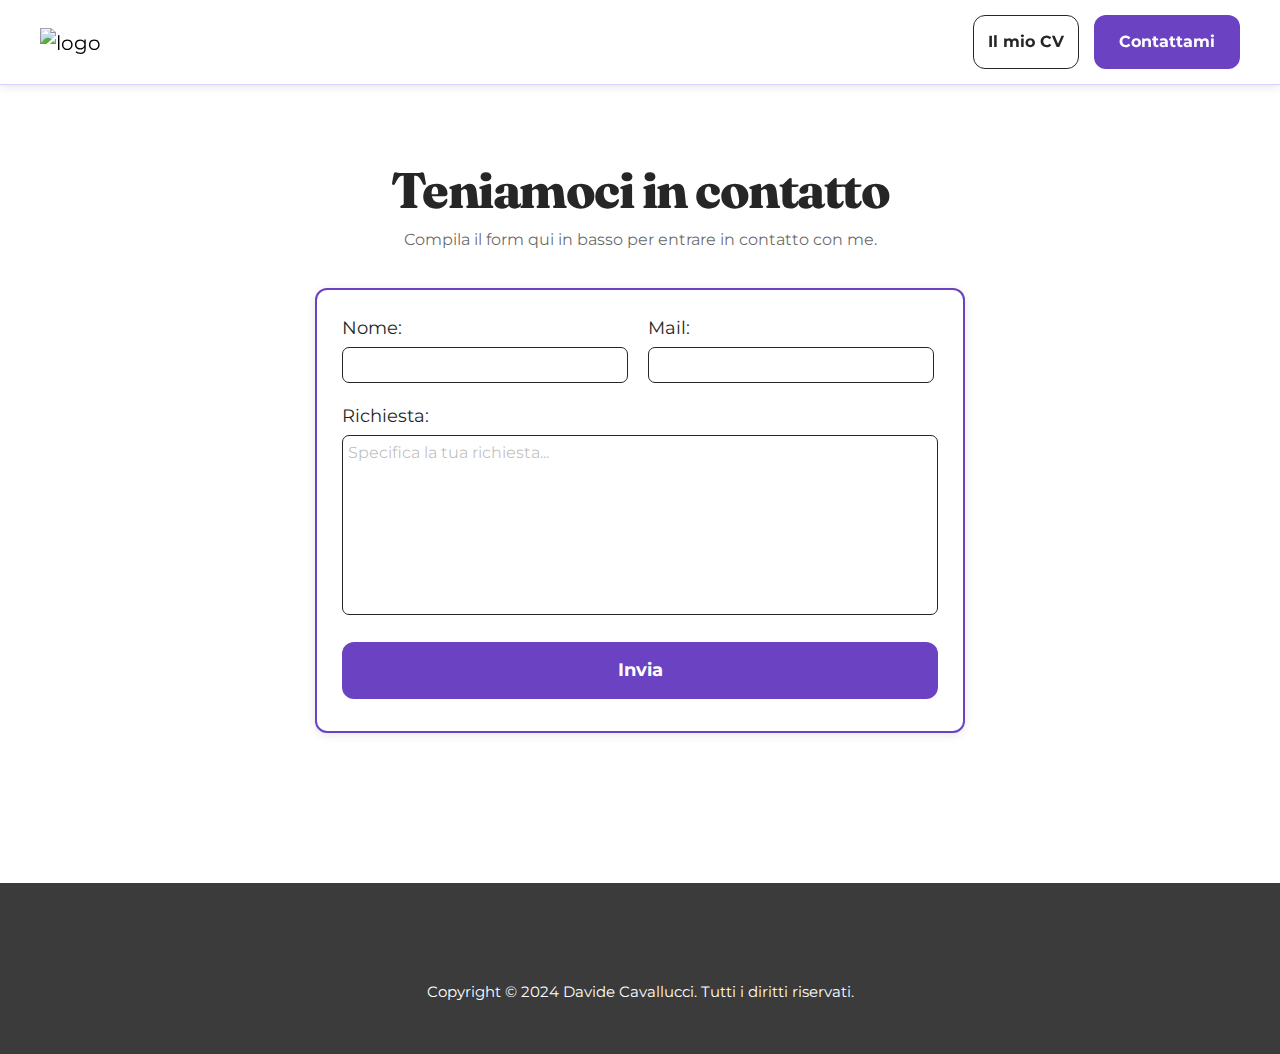
==== pagine/contatti.html @ dfb3987b "Ultime modifiche" ====
<!DOCTYPE html>
<html lang="it">
<head>
    <meta charset="UTF-8">
    <meta name="viewport" content="width=device-width, initial-scale=1.0, maximum-scale=1.0">
    <title>Contattami</title>
    <meta name="theme-color" content="#fffcfa"/>

    <!-- Open Graph -->
    <meta property="og:title" content="Pagina contatti"/>
    <meta property="og:type" content="website"/>
    <meta property="og:url" content="/Il-mio-portfolio/Contatti"/>
    <meta property="og:image" content="/Il-mio-portfolio/assets/images/pagina-contatti.webp"/>

    <!-- Favicon -->
    <link rel="icon" type="image/x-icon" href="../assets/images/Logo.webp">

    <!-- Foglio di stile -->
    <link rel="stylesheet" href="../assets/scss/styles.css">

    <!-- Font -->
    <link rel="preconnect" href="https://fonts.googleapis.com">
    <link rel="preconnect" href="https://fonts.gstatic.com" crossorigin>
    <link href="https://fonts.googleapis.com/css2?family=Fraunces:ital,opsz,wght@0,9..144,100..900;1,9..144,100..900&display=swap" rel="stylesheet">

    <link rel="preconnect" href="https://fonts.googleapis.com">
    <link rel="preconnect" href="https://fonts.gstatic.com" crossorigin>
    <link href="https://fonts.googleapis.com/css2?family=Montserrat:wght@100;400;700&display=swap" rel="stylesheet">

    <!-- FontAwesome -->
    <link rel="stylesheet" href="https://cdnjs.cloudflare.com/ajax/libs/font-awesome/6.6.0/css/all.min.css" integrity="sha512-Kc323vGBEqzTmouAECnVceyQqyqdsSiqLQISBL29aUW4U/M7pSPA/gEUZQqv1cwx4OnYxTxve5UMg5GT6L4JJg==" crossorigin="anonymous" referrerpolicy="no-referrer" />

    <!-- Bootstrap -->
    <link href="https://cdn.jsdelivr.net/npm/bootstrap@5.3.3/dist/css/bootstrap.min.css" rel="stylesheet" integrity="sha384-QWTKZyjpPEjISv5WaRU9OFeRpok6YctnYmDr5pNlyT2bRjXh0JMhjY6hW+ALEwIH" crossorigin="anonymous">

</head>
<body class="contact-body">

  <header>
    <nav class="navbar fixed-top navbar-expand-xl">
        <div class="container header-container">
          <a class="navbar-brand logo" href="../index.html"><img src="../assets/images/Logo.webp" class="my-logo" alt="logo"></a>
          <div class="header-mobile">
          <button class="navbar-toggler" type="button" data-bs-toggle="collapse" data-bs-target="#navbarNavDropdown" aria-controls="navbarNavDropdown" aria-expanded="false" aria-label="Toggle navigation">
            <span class="navbar-toggler-icon"></span>
          </button>
          </div>
          <div class="collapse navbar-collapse justify-content-end" id="navbarNavDropdown">
            <ul class="navbar-nav desktop-menu">
              <li class="nav-item nav-desktop">
                <a class="my-btn type-2" href="../pagine/cv.html">Il mio CV</a>
              </li>

              <!-- start link menu mobile -->
              <li class="nav-item nav-mobile">
                <a class="nav-link" href="../pagine/cv.html">Il mio CV</a>
              </li>
              <li class="nav-item nav-mobile">
                <a class="nav-link" href="../pagine/contatti.html">Contattami</a>
              </li>
              <!-- end link mobile -->

              <div class="nav-item nav-desktop">
              <a class="my-btn type-1" href="../pagine/contatti.html">Contattami</a>
              </div>
            </ul>
          </div>
        </div>
    </nav>
</header>

<main class="contact-page">

    <section class="contact">
        <div class="contact-container">
          <h1 class="title-section">Teniamoci in contatto</h1>
          <p class="text contact-text">Compila il form qui in basso per entrare in contatto con me.</p>
        </div>
    </section>

    <section class="contact-form" id="contact-form">
        <div class="contact-form-container">

            <form class="my-form">
                <div class="form-block-1">
                    <label for="name">Nome:</label>
                    <input type="text" id="name" name="name" required>
                </div>
                <div class="form-block-2">
                    <label for="email">Mail:</label>
                    <input type="email" id="email" required>
                </div>
                <label for="message">Richiesta:</label>
                <textarea id="message" rows="7" placeholder="Specifica la tua richiesta..." required></textarea>
                <input type="submit" value="Invia" class="submit-btn" id="submit-btn"/>
            </form>

        </div>
    </section>

</main>

<div class="space"></div>

<footer>
  <div class="footer-container">
    <div class="footer-icon-container">
      <a class="my-btn type-2 footer-icon" href="https://github.com/DavideCavallucci" rel="noopener" target="_blank"><i class="fa-brands fa-github"></i></a>
      <a class="my-btn type-2 footer-icon" href="https://www.linkedin.com/in/davide-cavallucci" rel="noopener" target="_blank"><i class="fa-brands fa-linkedin"></i></a>
    </div>
    <p class="text footer-text">Copyright © 2024 Davide Cavallucci. Tutti i diritti riservati.</p>
  </div>
</footer>

<!-- Bootstrap -->
<script src="https://cdn.jsdelivr.net/npm/bootstrap@5.3.3/dist/js/bootstrap.bundle.min.js" integrity="sha384-YvpcrYf0tY3lHB60NNkmXc5s9fDVZLESaAA55NDzOxhy9GkcIdslK1eN7N6jIeHz" crossorigin="anonymous"></script>

<!-- EmailJs API -->
<script type="text/javascript" src="https://cdn.jsdelivr.net/npm/@emailjs/browser@4/dist/email.min.js"></script>

<!-- EmailJs script integration -->
 <script src="../assets/js/form.js"></script>

</body>
</html>
---- assets/scss/styles.css ----
/*bottoni*/
.submit-btn, .my-btn, .btn-header, .btn-header-mobile {
  background-color: #8B5DFF;
  color: #FFFFFF;
  font-weight: 700;
  border-radius: 5px;
  text-decoration: none;
  cursor: pointer;
  transition: 0.3s;
}

.type-2 {
  background-color: transparent;
  color: #FFFFFF;
  padding: 14px;
  border: 2px solid rgba(38, 38, 38, 0.5);
}

/* cambio colore icona menu mobile*/
.navbar-toggler-icon {
  background-image: url("data:image/svg+xml,%3csvg xmlns='http://www.w3.org/2000/svg' viewBox='0 0 30 30'%3e%3cpath stroke='rgb(30, 30, 30)' stroke-linecap='round' stroke-miterlimit='10' stroke-width='2' d='M4 7h22M4 15h22M4 23h22'/%3e%3c/svg%3e") !important;
}

/*end*/
.header-container {
  padding-left: 0 !important;
  padding-right: 0 !important;
}

.navbar {
  border-bottom: solid 1px rgba(139, 93, 255, 0.3);
  font-family: 'Montserrat', sans-serif !important;
  font-weight: 400 !important;
  background: rgba(255, 255, 255, 0.4);
  backdrop-filter: blur(30px);
  -webkit-backdrop-filter: blur(10px);
  box-shadow: 0 2px 10px rgba(0, 0, 0, 0.1);
}

.navbar-brand {
  padding: 0 !important;
}

.nav-link {
  color: black !important;
}
.nav-link:hover {
  color: #563A9C !important;
}

.logo {
  margin-right: 0 !important;
}

.my-logo {
  width: 70px;
}

.navbar-toggler {
  border: none !important;
  padding: 0 !important;
  margin-left: 8px;
}
.navbar-toggler:focus {
  box-shadow: none !important;
}

.btn-header, .btn-header-mobile {
  padding: 10px 15px 10px 15px;
}
.btn-header:hover, .btn-header-mobile:hover {
  background-color: #563A9C;
}
.btn-header:active, .btn-header-mobile:active {
  background-color: #6A42C2;
}

.btn-header {
  margin-left: 20px;
}

/*mobile*/
@media screen and (max-width: 600px) {
  .header-container {
    max-width: 90%;
  }
  .navbar {
    padding: 13px 0 13px 0 !important;
  }
  .btn-header {
    display: none !important;
  }
  .btn-header-mobile {
    font-size: 14px;
  }
  .navbar-nav {
    margin: 20px 0 10px 0 !important;
  }
  .nav-desktop {
    display: none; /* qui nascondiamo il menu desktop*/
  }
  .nav-link {
    font-size: 16px !important;
  }
}
/*tablet*/
@media screen and (max-width: 1025px) and (min-width: 601px) {
  .btn-header {
    display: none !important;
  }
  .header-container {
    max-width: 85% !important;
  }
  .navbar {
    padding: 16px 0 16px 0 !important;
  }
  .navbar-nav {
    margin: 20px 0 10px 0 !important;
  }
  .nav-desktop {
    display: none; /* qui nascondiamo il menu desktop*/
  }
  .nav-link {
    font-size: 16px !important;
  }
}
/*desktop*/
@media screen and (min-width: 1026px) {
  .header-container {
    max-width: 1200px !important;
    min-width: 1200px !important;
  }
  .navbar {
    padding: 15px 0 15px 0 !important;
  }
  .navbar-nav {
    align-items: center;
  }
  .nav-mobile {
    display: none; /* qui nascondiamo il menu con chiusura automatica della versione mobile*/
  }
  .nav-link {
    font-size: 16px !important;
  }
  .btn-header-mobile {
    display: none !important;
  }
  .btn-header {
    font-size: 16px !important;
  }
}
/*bottoni*/
.submit-btn, .my-btn, .btn-header, .btn-header-mobile {
  background-color: #8B5DFF;
  color: #FFFFFF;
  font-weight: 700;
  border-radius: 5px;
  text-decoration: none;
  cursor: pointer;
  transition: 0.3s;
}

.type-2 {
  background-color: transparent;
  color: #FFFFFF;
  padding: 14px;
  border: 2px solid rgba(38, 38, 38, 0.5);}

.contact-header {
  display: flex;
  justify-content: center;
  background-color: #FFFFFF;
  border-bottom: 1px solid #8B5DFF;
  padding: 13px 0 13px 0;
}

.contact-header-container {
  width: 90%;
  display: flex;
  justify-content: center;
}

.contact-header-container-grid {
  display: flex;
  flex-direction: row;
  align-items: center;
}

.img-logo {
  width: 120px;
}

/*tablet*/
@media screen and (max-width: 1025px) and (min-width: 601px) {
  .contact-header {
    padding: 16px 0 16px 0;
  }
}
/*desktop*/
@media screen and (min-width: 1026px) {
  .contact-header {
    padding: 16px 0 16px 0;
  }
}
/*bottoni*/
.submit-btn, .my-btn, .btn-header, .btn-header-mobile {
  background-color: #8B5DFF;
  color: #FFFFFF;
  font-weight: 700;
  border-radius: 5px;
  text-decoration: none;
  cursor: pointer;
  transition: 0.3s;
}

.type-2 {
  background-color: transparent;
  color: #8B5DFF;
  padding: 0;
}

/*bottoni*/
.submit-btn, .my-btn, .btn-header, .btn-header-mobile {
  background-color: #8B5DFF;
  color: #FFFFFF;
  font-weight: 700;
  border-radius: 5px;
  text-decoration: none;
  cursor: pointer;
  transition: 0.3s;
}

.type-2 {
  background-color: transparent;
  color: #FFFFFF;
  padding: 14px;
  border: 2px solid rgba(38, 38, 38, 0.5);}

/*generale*/
.space {
  height: 90px;
}

.title-section {
  text-align: center;
}

.my-btn {
  display: inline-block;
  padding: 15px 25px 15px 25px;
}
.my-btn:hover {
  background-color: #563A9C;
}
.my-btn:active {
  background-color: #8B5DFF;
}

.type-2 {
  margin-left: 15px;
  margin-right: 15px;
}
.type-2:hover {
  background-color: transparent;
  color: #563A9C;
  border-color: #563A9C;
}
.type-2:active {
  color: #8B5DFF;
}
.footer-icon-container a:hover, .footer-icon-container a:active {
  background-color: transparent;
  color: #FFF7D1;
}

.updating-span-container {
  display: flex;
  justify-content: center;
}

.updating {
  color: rgba(38, 38, 38, 0.5);
  font-size: 15px;
  letter-spacing: 4px;
  margin-bottom: 10px;
}

.fa-solid {
  margin-left: 3px;
}

/*section: above the fold*/
.above-the-fold {
  display: flex;
  justify-content: center;
}

.fold-container {
  width: 90%;
  display: flex;
  flex-wrap: wrap;
  flex-direction: column;
  gap: 50px;
}

.double-botton {
  margin-top: 30px;
}

.foto-profilo {
  border-radius: 300px;
}

/*section: skill*/
.skill {
  display: flex;
  justify-content: center;
}

.skill-container {
  width: 90%;
  display: flex;
  flex-wrap: wrap;
  flex-direction: column;
  gap: 20px;
  margin-top: 20px;
}

.skill-grid {
  display: flex;
  flex-direction: column;
  align-items: center;
  padding: 20px;
  border: 2px solid #6A42C2;
  border-radius: 12px;
  background-color: #FFFFFF;
}

.skill-img {
  margin-bottom: 20px;
  width: 35%;
}

.skill-level, .job-type {
  display: inline-block;
  text-align: center;
  background-color: #FFF7D1;
  padding: 2px 12px 2px 12px;
  border-radius: 8px;
  color: #262626;
  font-size: 16px;
  margin-top: 5px;
  border: 1px dotted rgba(38, 38, 38, 0.7);
}

.job-type {
  margin-top: 0px;
  margin-bottom: 10px;
}

/*section: job*/
.job {
  display: flex;
  justify-content: center;
}

.job-container {
  width: 90%;
  display: flex;
  flex-wrap: wrap;
  flex-direction: column;
  gap: 20px;
  margin-top: 20px;
}

.job-grid {
  display: flex;
  flex-direction: column;
  align-items: center;
  padding: 20px;
  border: 2px solid #6A42C2;
  border-radius: 12px;
  background-color: #FFFFFF;
}

.job-grid-image {
  display: flex;
  flex-direction: column;
  align-items: center;
}

.job-img {
  margin-bottom: 20px;
  width: 35%;
}

.job-grid-description {
  text-align: center;
}

.job-button {
  margin-left: 0;
}

/*section: contatti*/
.cta {
  display: flex;
  justify-content: center;
}

.cta-container {
  width: 90%;
  display: flex;
  flex-wrap: wrap;
  flex-direction: column;
  align-items: center;
  text-align: center;
}

.cta-text {
  margin-bottom: 30px !important;
}

/*tablet*/
@media screen and (max-width: 1025px) and (min-width: 601px) {
  .space {
    height: 125px;
  }
  /*section: above the fold*/
  .fold-container {
    flex-direction: row-reverse;
    max-width: 85%;
    gap: 20px;
    align-items: center;
  }
  .fold-grid {
    width: 58%;
  }
  .fold-image {
    width: 38%;
    display: flex;
    justify-content: center;
  }
  .foto-profilo {
    width: 250px;
  }
  /*section: skill*/
  .skill-container {
    flex-direction: row;
    max-width: 85%;
    gap: 15px;
    align-items: stretch;
    justify-content: center;
  }
  .skill-grid {
    width: 31.8%;
    padding: 20px;
  }
  /*section: job*/
  .job-container {
    flex-direction: row;
    max-width: 85%;
    gap: 15px;
    align-items: stretch;
    justify-content: center;
  }
  .job-grid {
    display: flex;
    flex-direction: column;
    width: 48.8%;
    padding: 25px;
  }
  .job-grid-image {
    display: flex;
    flex-direction: column;
    align-items: center;
  }
  .job-grid-description {
    text-align: center;
  }
  .job-img {
    margin-bottom: 20px;
  }
  /*section: contatti*/
  .contact-container {
    width: 65%;
  }
  .cta-container {
    width: 70%;
  }
}
/*desktop*/
@media screen and (min-width: 1026px) {
  .space {
    height: 150px;
  }
  /*section: above the fold*/
  .fold-container {
    flex-direction: row-reverse;
    max-width: 1200px;
    gap: 40px;
    align-items: center;
  }
  .fold-grid {
    width: 63%;
  }
  .fold-image {
    width: 33%;
    display: flex;
    justify-content: center;
  }
  .foto-profilo {
    width: 350px;
  }
  .my-btn {
    font-size: 16px !important;
  }
  /*section: skill*/
  #skill {
    height: 175px;
  }
  .skill-container {
    flex-direction: row;
    max-width: 1200px;
    gap: 20px;
    align-items: stretch;
    justify-content: center;
  }
  .skill-grid {
    width: 32.1%;
    padding: 25px;
  }
  /*section: job*/
  .job-container {
    flex-direction: row;
    max-width: 1200px;
    gap: 20px;
    align-items: stretch;
    justify-content: center;
  }
  .job-grid {
    display: flex;
    flex-direction: row;
    width: 49.1%;
    padding: 25px;
    gap: 20px;
  }
  .job-grid-image {
    width: 35%;
    display: flex;
    flex-direction: column;
    align-items: start;
  }
  .job-grid-description {
    width: 65%;
    text-align: start;
  }
  .job-img {
    width: 100%;
    margin-bottom: 0;
  }
}
/*bottoni*/
.submit-btn, .btn-header, .btn-header-mobile, .my-btn {
  background-color: #6A42C2;
  color: #FFFFFF;
  font-weight: 700;
  border-radius: 10px;
  text-decoration: none;
  cursor: pointer;
  transition: 0.3s;
}

.type-2 {
  background-color: transparent;
  color: #FFFFFF;
  padding: 14px;
  border: 1px solid rgba(38, 38, 38, 0.5);
}

.contact-body {
  background-color: #FFFFFF;
  font-family: "Montserrat", sans-serif;
}

.contact-page {
  padding-top: 40px;
}

.contact {
  display: flex;
  justify-content: center;
}

.contact-container {
  margin-top: 100px;
  width: 90%;
  display: flex;
  flex-wrap: wrap;
  flex-direction: column;
  align-items: center;
  text-align: center;
}

/*form*/
.form-block-1 {
  float: left;
  width: 100%;
  margin-right: 20px;
  margin-bottom: 20px;
}

.form-block-2 {
  float: left;
  width: 100%;
  margin-bottom: 20px;
}

.contact-form {
  display: flex;
  justify-content: center;
  margin-top: 20px;
}

.contact-form-container {
  width: 100%;
  display: flex;
  flex-wrap: wrap;
  flex-direction: column;
  padding: 25px 25px 32px 25px;
  background-color: #FFFFFF;
  border: 2px solid #6A42C2;
  border-radius: 12px;
  box-shadow: 0 2px 10px rgba(0, 0, 0, 0.1);
}

input, textarea {
  width: 100%;
  padding: 5px;
  border: 1px solid #262626;
  border-radius: 7px;
  background-color: #fffdfd;
  font-size: 14px !important;
  color: #262626;
}

.submit-btn {
  padding: 15px 25px 15px 25px;
  margin-top: 20px;
  border: none;
}
.submit-btn:hover {
  background-color: #563A9C;
}
.submit-btn:active {
  background-color: #563A9C;
}

label {
  margin: 10px 0 5px 0;
  font-size: 16px;
  color: #262626;
 }

label:first-of-type {
  margin-top: 0;
}

::placeholder {
  color: rgba(38, 38, 38, 0.3);
  opacity: 1; /* Firefox */
}

::-ms-input-placeholder { /* Edge 12 -18 */
  color: rgba(38, 38, 38, 0.3);
}

/*tablet*/
@media screen and (max-width: 1025px) and (min-width: 601px) {
  .contact-body {
    display: flex;
    flex-direction: column;
    min-height: 100vh;
  }
  .contact-page {
    padding-top: 50px;
    flex-grow: 1;
  }
  .contact {
    display: flex;
    justify-content: center;
  }
  /*form*/
  .contact-form-container {
    width: 600px;
  }
  .form-block-1 {
    float: left;
    width: 48%;
    margin-right: 20px;
  }
  .form-block-2 {
    float: left;
    width: 48%;
    margin-bottom: 20px;
  }
  input, textarea {
    font-size: 18px !important;
  }
  ::placeholder {
    font-size: 18px;
  }
  label {
    font-size: 18px;
  }
}
/*desktop*/
@media screen and (min-width: 1026px) {
  .contact-body {
    display: flex;
    flex-direction: column;
    min-height: 100vh;
  }
  .contact-page {
    padding-top: 60px;
    flex-grow: 1;
  }
  .contact {
    display: flex;
    justify-content: center;
  }
  /*form*/
  .contact-form-container {
    width: 650px;
  }
  .form-block-1 {
    float: left;
    width: 48%;
    margin-right: 20px;
  }
  .form-block-2 {
    float: left;
    width: 48%;
    margin-bottom: 20px;
  }
  input, textarea {
    font-size: 16px !important;
    background-color: #FFFFFF;
  }
  ::placeholder {
    font-size: 16px;
  }
  .submit-btn {
    font-size: 18px !important;
  }
  label {
    font-size: 18px;
  }
}
/*bottoni*/
.btn-header, .btn-header-mobile, .my-btn, .submit-btn {
  background-color: #6A42C2;
  color: #FFFFFF;
  font-weight: 700;
  border-radius: 12px;
  text-decoration: none;
  cursor: pointer;
  transition: 0.3s;
}

.type-2 {
  background-color: transparent;
  color: #262626;
  padding: 14px;
  border: 1px solid #262626;
}

.footer-container {
  display: flex;
  flex-direction: column;
  justify-content: center;
  background-color: rgba(38, 38, 38, 0.9);
  padding: 50px;
}

.footer-icon-container {
  display: flex;
  flex-direction: row;
  justify-content: center;
  gap: 40px;
}

.footer-icon {
  margin-left: 0;
  font-size: 40px !important;
  border: none;
}

.footer-text {
  text-align: center;
  font-size: 15px !important;
  margin-top: 20px;
  margin-bottom: 0;
}

.footer-container p {
  color: white;
}

.footer-icon-container a {
  color: white;
}

#message{
  resize: none;
}

* {
  box-sizing: border-box;
  margin: 0;
  padding: 0;
}

.my-body {
  padding-top: 95px;
  background-color: #FFFFFF;
  font-family: "Montserrat", sans-serif;
}

h1, h2, h3 {
  color: #262626 !important;
}

h1, h2 {
  font-family: "Fraunces", serif;
  font-weight: 800 !important;
}

h1 {
  font-size: 35px !important;
  letter-spacing: -1.5px;
}

h2 {
  font-size: 29px !important;
  letter-spacing: -1.2px;
}

h3 {
  font-family: "Montserrat", sans-serif;
  font-weight: 700 !important;
  font-size: 23px !important;
}

p {
  font-size: 16px !important;
  color: rgba(38, 38, 38, 0.7);
  font-family: "Montserrat", sans-serif;
}

/*tablet*/
@media screen and (max-width: 1025px) and (min-width: 601px) {
  .my-body {
    padding-top: 135px;
  }
  h1 {
    font-size: 40px !important;
  }
  h2 {
    font-size: 34px !important;
  }
  h3 {
    font-size: 23px !important;
  }
  p {
    font-size: 16px !important;
  }
}
/*desktop*/
@media screen and (min-width: 1026px) {
  .my-body {
    padding-top: 165px;
  }
  h1 {
    font-size: 50px !important;
  }
  h2 {
    font-size: 42px !important;
  }
  h3 {
    font-size: 27px !important;
  }
  p {
    font-size: 16px !important;
  }
}/*# sourceMappingURL=styles.css.map */
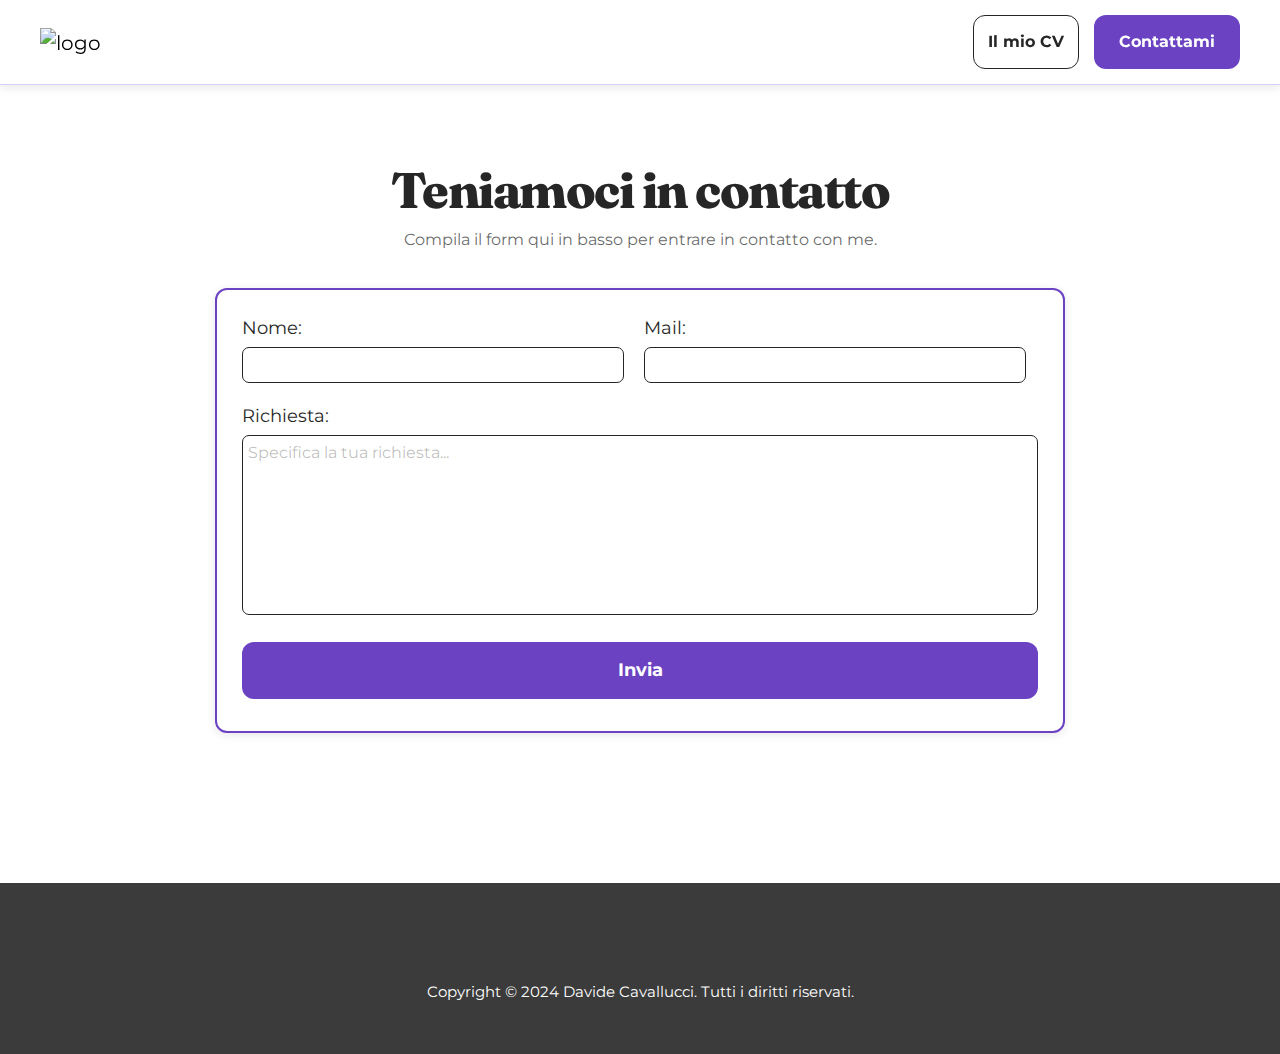
==== commit 2614cd05: "Modifiche" ====
--- a/pagine/contatti.html
+++ b/pagine/contatti.html
@@ -2,9 +2,9 @@
 <html lang="it">
 <head>
     <meta charset="UTF-8">
-    <meta name="viewport" content="width=device-width, initial-scale=1.0, maximum-scale=1.0">
+    <meta name="viewport" content="width=device-width, initial-scale=1, minimum-scale=1">
     <title>Contattami</title>
-    <meta name="theme-color" content="#fffcfa"/>
+    <meta name="theme-color" content="#FFFFFF"/>
 
     <!-- Open Graph -->
     <meta property="og:title" content="Pagina contatti"/>
--- a/assets/scss/styles.css
+++ b/assets/scss/styles.css
@@ -16,9 +16,30 @@
   border: 2px solid rgba(38, 38, 38, 0.5);
 }
 
-/* cambio colore icona menu mobile*/
-.navbar-toggler-icon {
-  background-image: url("data:image/svg+xml,%3csvg xmlns='http://www.w3.org/2000/svg' viewBox='0 0 30 30'%3e%3cpath stroke='rgb(30, 30, 30)' stroke-linecap='round' stroke-miterlimit='10' stroke-width='2' d='M4 7h22M4 15h22M4 23h22'/%3e%3c/svg%3e") !important;
+/* Transizioni fluide */
+.navbar-toggler i {
+  transition: opacity 0.2s ease-out, transform 0.2s ease-out;
+  float: right;
+  margin-top: 26px;
+  transform: translate(-50%, -50%);
+  opacity: 0;
+  font-size: 24px; /* Dimensione personalizzata */
+}
+
+.navbar-toggler i.active {
+  opacity: 1;
+  transform: translate(-50%, -50%) scale(1.2); /* Aggiunge ingrandimento */
+}
+
+/* Colore personalizzato */
+#icon-bars {
+  color: #6A42C2; /* Colore blu */
+}
+
+#icon-times {
+  color: #262626; /* Colore rosso */
+  position: relative;
+  left: 16px;
 }
 
 /*end*/
@@ -31,8 +52,8 @@
   border-bottom: solid 1px rgba(139, 93, 255, 0.3);
   font-family: 'Montserrat', sans-serif !important;
   font-weight: 400 !important;
-  background: rgba(255, 255, 255, 0.4);
-  backdrop-filter: blur(30px);
+  background: rgba(255, 255, 255, 0.3);
+  backdrop-filter: blur(10px);
   -webkit-backdrop-filter: blur(10px);
   box-shadow: 0 2px 10px rgba(0, 0, 0, 0.1);
 }
@@ -53,7 +74,7 @@
 }
 
 .my-logo {
-  width: 70px;
+  width: 50px;
 }
 
 .navbar-toggler {
@@ -80,7 +101,7 @@
 }
 
 /*mobile*/
-@media screen and (max-width: 600px) {
+@media screen and (max-width: 600px) and (min-width: 320px) {
   .header-container {
     max-width: 90%;
   }
@@ -94,13 +115,21 @@
     font-size: 14px;
   }
   .navbar-nav {
-    margin: 20px 0 10px 0 !important;
+    margin: 20px 0 0 0 !important;
   }
   .nav-desktop {
     display: none; /* qui nascondiamo il menu desktop*/
   }
   .nav-link {
     font-size: 16px !important;
+  }
+  .fold-image, .double-botton {
+    display: flex;
+    justify-content: center;
+    font-size: 15px;
+  }
+  .fold-image {
+    height: 250px;
   }
 }
 /*tablet*/
@@ -115,7 +144,7 @@
     padding: 16px 0 16px 0 !important;
   }
   .navbar-nav {
-    margin: 20px 0 10px 0 !important;
+    margin: 20px 0 0 0 !important;
   }
   .nav-desktop {
     display: none; /* qui nascondiamo il menu desktop*/
@@ -299,8 +328,8 @@
   width: 90%;
   display: flex;
   flex-wrap: wrap;
-  flex-direction: column;
-  gap: 50px;
+  flex-direction: column-reverse;
+  gap: 30px;
 }
 
 .double-botton {
@@ -330,6 +359,7 @@
   display: flex;
   flex-direction: column;
   align-items: center;
+  text-align: center;
   padding: 20px;
   border: 2px solid #6A42C2;
   border-radius: 12px;
@@ -391,7 +421,7 @@
 
 .job-img {
   margin-bottom: 20px;
-  width: 35%;
+  width: 65%;
 }
 
 .job-grid-description {
@@ -428,13 +458,10 @@
   }
   /*section: above the fold*/
   .fold-container {
-    flex-direction: row-reverse;
+    flex-direction: column-reverse;
     max-width: 85%;
     gap: 20px;
     align-items: center;
-  }
-  .fold-grid {
-    width: 58%;
   }
   .fold-image {
     width: 38%;
@@ -490,7 +517,7 @@
   }
 }
 /*desktop*/
-@media screen and (min-width: 1026px) {
+@media screen and (min-width: 1115px) {
   .space {
     height: 150px;
   }
@@ -560,6 +587,79 @@
     margin-bottom: 0;
   }
 }
+
+/*desktop*/
+@media screen and (max-width: 1115px) and (min-width: 1025px) {
+  .space {
+    height: 150px;
+  }
+  /*section: above the fold*/
+  .fold-container {
+    flex-direction: column-reverse;
+    max-width: 1200px;
+    gap: 40px;
+    align-items: center;
+  }
+  .fold-grid {
+    width: 63%;
+  }
+  .fold-image {
+    width: 33%;
+    display: flex;
+    justify-content: center;
+  }
+  .foto-profilo {
+    width: 350px;
+  }
+  .my-btn {
+    font-size: 16px !important;
+  }
+  /*section: skill*/
+  #skill {
+    height: 175px;
+  }
+  .skill-container {
+    flex-direction: row;
+    max-width: 1200px;
+    gap: 20px;
+    align-items: stretch;
+    justify-content: center;
+  }
+  .skill-grid {
+    width: 32.1%;
+    padding: 25px;
+  }
+  /*section: job*/
+  .job-container {
+    flex-direction: row;
+    max-width: 1200px;
+    gap: 20px;
+    align-items: stretch;
+    justify-content: center;
+  }
+  .job-grid {
+    display: flex;
+    flex-direction: row;
+    width: 49.1%;
+    padding: 25px;
+    gap: 20px;
+  }
+  .job-grid-image {
+    width: 35%;
+    display: flex;
+    flex-direction: column;
+    align-items: start;
+  }
+  .job-grid-description {
+    width: 65%;
+    text-align: start;
+  }
+  .job-img {
+    width: 100%;
+    margin-bottom: 0;
+  }
+}
+
 /*bottoni*/
 .submit-btn, .btn-header, .btn-header-mobile, .my-btn {
   background-color: #6A42C2;
@@ -623,7 +723,7 @@
 }
 
 .contact-form-container {
-  width: 100%;
+  width: 80%;
   display: flex;
   flex-wrap: wrap;
   flex-direction: column;
@@ -639,7 +739,7 @@
   padding: 5px;
   border: 1px solid #262626;
   border-radius: 7px;
-  background-color: #fffdfd;
+  background-color: #FFFFFF;
   font-size: 14px !important;
   color: #262626;
 }
@@ -692,7 +792,7 @@
   }
   /*form*/
   .contact-form-container {
-    width: 600px;
+    width: 560px;
   }
   .form-block-1 {
     float: left;
@@ -731,7 +831,7 @@
   }
   /*form*/
   .contact-form-container {
-    width: 650px;
+    width: 850px;
   }
   .form-block-1 {
     float: left;
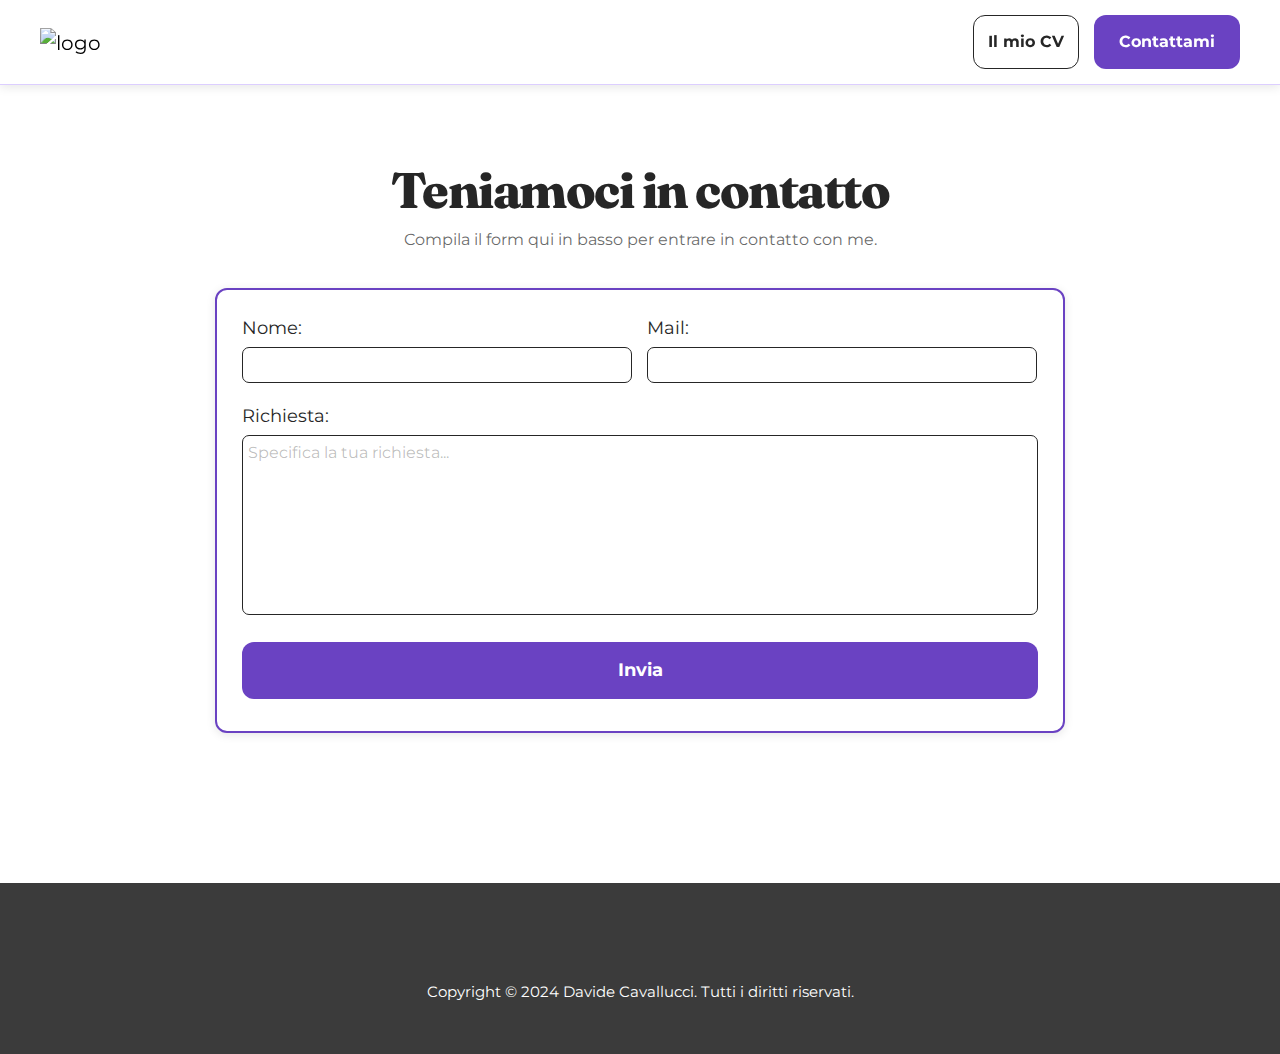
==== commit 184e387f: "Logo" ====
--- a/pagine/contatti.html
+++ b/pagine/contatti.html
@@ -41,27 +41,28 @@
         <div class="container header-container">
           <a class="navbar-brand logo" href="../index.html"><img src="../assets/images/Logo.webp" class="my-logo" alt="logo"></a>
           <div class="header-mobile">
-          <button class="navbar-toggler" type="button" data-bs-toggle="collapse" data-bs-target="#navbarNavDropdown" aria-controls="navbarNavDropdown" aria-expanded="false" aria-label="Toggle navigation">
-            <span class="navbar-toggler-icon"></span>
-          </button>
+            <button class="navbar-toggler" type="button" data-bs-toggle="collapse" data-bs-target="#navbarNavDropdown" aria-controls="navbarNavDropdown" aria-expanded="false" aria-label="Toggle navigation">
+              <i id="icon-bars" class="fas fa-bars active"></i>
+              <i id="icon-times" class="fas fa-times"></i>
+            </button>            
           </div>
           <div class="collapse navbar-collapse justify-content-end" id="navbarNavDropdown">
             <ul class="navbar-nav desktop-menu">
               <li class="nav-item nav-desktop">
-                <a class="my-btn type-2" href="../pagine/cv.html">Il mio CV</a>
+                <a class="my-btn type-2" href="pagine/cv.html">Il mio CV</a>
               </li>
 
               <!-- start link menu mobile -->
               <li class="nav-item nav-mobile">
-                <a class="nav-link" href="../pagine/cv.html">Il mio CV</a>
+                <a class="nav-link" href="pagine/cv.html">Il mio CV</a>
               </li>
               <li class="nav-item nav-mobile">
-                <a class="nav-link" href="../pagine/contatti.html">Contattami</a>
+                <a class="nav-link" href="pagine/contatti.html">Contattami</a>
               </li>
               <!-- end link mobile -->
 
               <div class="nav-item nav-desktop">
-              <a class="my-btn type-1" href="../pagine/contatti.html">Contattami</a>
+              <a class="my-btn type-1" href="pagine/contatti.html">Contattami</a>
               </div>
             </ul>
           </div>
--- a/assets/scss/styles.css
+++ b/assets/scss/styles.css
@@ -835,12 +835,12 @@
   }
   .form-block-1 {
     float: left;
-    width: 48%;
-    margin-right: 20px;
+    width: 49%;
+    margin-right: 15px;
   }
   .form-block-2 {
     float: left;
-    width: 48%;
+    width: 49%;
     margin-bottom: 20px;
   }
   input, textarea {
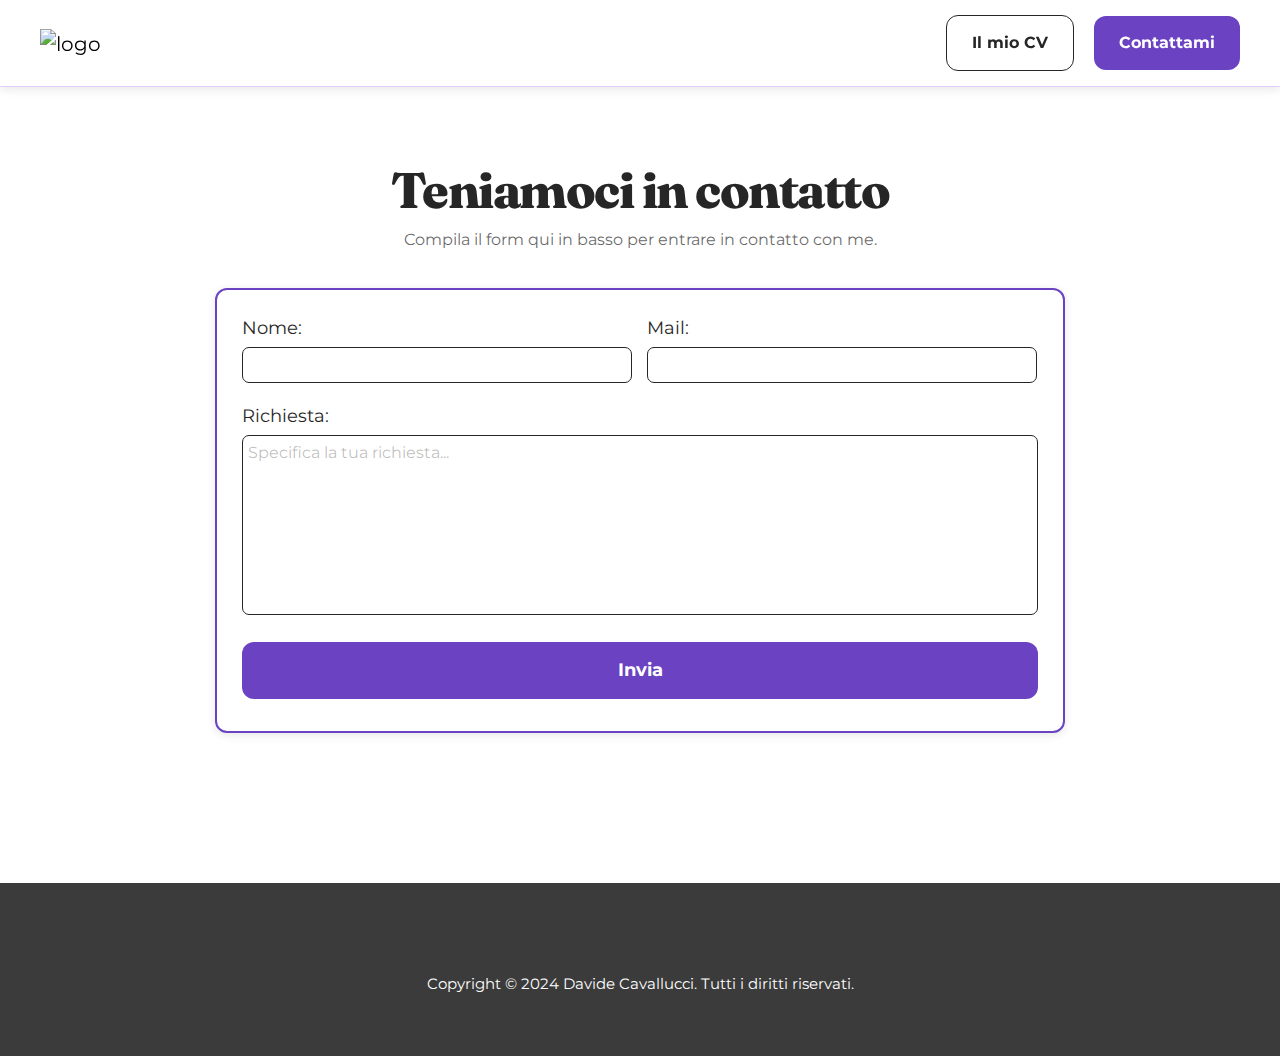
==== commit 21cf763b: "Correzioni definitive" ====
--- a/pagine/contatti.html
+++ b/pagine/contatti.html
@@ -47,22 +47,22 @@
             </button>            
           </div>
           <div class="collapse navbar-collapse justify-content-end" id="navbarNavDropdown">
-            <ul class="navbar-nav desktop-menu">
+            <ul id="nav-button" class="navbar-nav desktop-menu">
               <li class="nav-item nav-desktop">
-                <a class="my-btn type-2" href="pagine/cv.html">Il mio CV</a>
+                <a class="my-btn type-2" href="../pagine/cv.html">Il mio CV</a>
               </li>
 
               <!-- start link menu mobile -->
               <li class="nav-item nav-mobile">
-                <a class="nav-link" href="pagine/cv.html">Il mio CV</a>
+                <a class="nav-link" href="../pagine/cv.html">Il mio CV</a>
               </li>
               <li class="nav-item nav-mobile">
-                <a class="nav-link" href="pagine/contatti.html">Contattami</a>
+                <a class="nav-link" href="../pagine/contatti.html">Contattami</a>
               </li>
               <!-- end link mobile -->
 
               <div class="nav-item nav-desktop">
-              <a class="my-btn type-1" href="pagine/contatti.html">Contattami</a>
+              <a class="my-btn type-1" href="../pagine/contatti.html">Contattami</a>
               </div>
             </ul>
           </div>
@@ -122,5 +122,8 @@
 <!-- EmailJs script integration -->
  <script src="../assets/js/form.js"></script>
 
+ <!-- Menu dinamico mobile -->
+<script src="../assets/js/dynamic-menu.js"></script>
+
 </body>
 </html>--- a/assets/scss/styles.css
+++ b/assets/scss/styles.css
@@ -12,13 +12,21 @@
 .type-2 {
   background-color: transparent;
   color: #FFFFFF;
-  padding: 14px;
   border: 2px solid rgba(38, 38, 38, 0.5);
+}
+
+.type-3 {
+  background-color: transparent;
+  color: #262626;
+  font-weight: 700;
+  text-decoration: none;
+  cursor: pointer;
+  transition: 0.3s;
 }
 
 /* Transizioni fluide */
 .navbar-toggler i {
-  transition: opacity 0.2s ease-out, transform 0.2s ease-out;
+  transition: opacity 0.2s ease-in, transform 0.2s ease-in;
   float: right;
   margin-top: 26px;
   transform: translate(-50%, -50%);
@@ -68,6 +76,9 @@
 .nav-link:hover {
   color: #563A9C !important;
 }
+#nav-button {
+  gap: 20px;
+}
 
 .logo {
   margin-right: 0 !important;
@@ -128,8 +139,8 @@
     justify-content: center;
     font-size: 15px;
   }
-  .fold-image {
-    height: 250px;
+  .above-the-fold{
+    margin-top: 20px;
   }
 }
 /*tablet*/
@@ -193,7 +204,8 @@
   background-color: transparent;
   color: #FFFFFF;
   padding: 14px;
-  border: 2px solid rgba(38, 38, 38, 0.5);}
+  border: 2px solid rgba(38, 38, 38, 0.5);
+}
 
 .contact-header {
   display: flex;
@@ -263,7 +275,8 @@
   background-color: transparent;
   color: #FFFFFF;
   padding: 14px;
-  border: 2px solid rgba(38, 38, 38, 0.5);}
+  border: 2px solid rgba(38, 38, 38, 0.5);
+}
 
 /*generale*/
 .space {
@@ -285,17 +298,20 @@
   background-color: #8B5DFF;
 }
 
-.type-2 {
-  margin-left: 15px;
-  margin-right: 15px;
-}
 .type-2:hover {
-  background-color: transparent;
-  color: #563A9C;
+  background-color: #6A42C2;
+  color: white;
   border-color: #563A9C;
 }
 .type-2:active {
   color: #8B5DFF;
+}
+.type-3:hover {
+  background-color: transparent;
+  color:#6A42C2;
+}
+.type-3:active {
+  color:#8B5DFF;
 }
 .footer-icon-container a:hover, .footer-icon-container a:active {
   background-color: transparent;
@@ -334,10 +350,14 @@
 
 .double-botton {
   margin-top: 30px;
+  display: flex;
+  gap: 20px;
+  align-items: center;
 }
 
 .foto-profilo {
   border-radius: 300px;
+  width: 350px;
 }
 
 /*section: skill*/
@@ -368,7 +388,7 @@
 
 .skill-img {
   margin-bottom: 20px;
-  width: 35%;
+  width: 30%;
 }
 
 .skill-level, .job-type {
@@ -421,7 +441,7 @@
 
 .job-img {
   margin-bottom: 20px;
-  width: 65%;
+  width: 50%;
 }
 
 .job-grid-description {
@@ -430,6 +450,82 @@
 
 .job-button {
   margin-left: 0;
+}
+
+.card {
+  border: none !important;
+}
+
+.card-container {
+  width: 100%;
+  border: 2px solid #6A42C2;
+  border-radius: 12px;
+}
+
+.custom-line-list {
+  list-style: none; /* Rimuove i puntini standard */
+  padding: 0;
+  margin: 0;
+
+  li {
+    position: relative;
+    padding-left: 16px; /* Spazio tra la linea e il testo */
+    margin-bottom: 16px; /* Spaziatura tra gli elementi */
+    font-size: 16px; /* Dimensione del testo */
+    color: #262626; /* Colore del testo */
+  }
+
+  li::before {
+    content: ''; /* Elemento decorativo */
+    position: absolute;
+    left: 0;
+    top: 50%;
+    transform: translateY(-50%);
+    width: 5px; /* Spessore della linea */
+    height: 100%; /* Altezza della linea */
+    background-color: #8B5DFF; /* Colore della linea */
+    border-radius: 2px; /* Arrotondamento */
+  }
+
+  li:hover::before {
+    background-color: #563A9C; /* Cambia colore al passaggio del mouse */
+    transition: background-color 0.3s ease;
+  }
+}
+
+.custom-line-list li {
+  opacity: 0;
+  transform: translateX(-20px);
+  animation: slideIn 0.5s ease forwards;
+}
+
+li:nth-child(1) {
+  animation-delay: 0.2s;
+}
+li:nth-child(2) {
+  animation-delay: 0.4s;
+}
+li:nth-child(3) {
+  animation-delay: 0.6s;
+}
+li:nth-child(4) {
+  animation-delay: 0.8s;
+}
+
+@keyframes slideIn {
+  to {
+    opacity: 1;
+    transform: translateX(0);
+  }
+}
+
+#content-designer, #content-sport {
+  margin-top: 50px;
+}
+
+.space-between {
+  margin-top: 0;
+  margin-bottom: 30px;
 }
 
 /*section: contatti*/
@@ -468,9 +564,6 @@
     display: flex;
     justify-content: center;
   }
-  .foto-profilo {
-    width: 250px;
-  }
   /*section: skill*/
   .skill-container {
     flex-direction: row;
@@ -543,9 +636,6 @@
     font-size: 16px !important;
   }
   /*section: skill*/
-  #skill {
-    height: 175px;
-  }
   .skill-container {
     flex-direction: row;
     max-width: 1200px;
@@ -615,9 +705,6 @@
     font-size: 16px !important;
   }
   /*section: skill*/
-  #skill {
-    height: 175px;
-  }
   .skill-container {
     flex-direction: row;
     max-width: 1200px;
@@ -674,7 +761,6 @@
 .type-2 {
   background-color: transparent;
   color: #FFFFFF;
-  padding: 14px;
   border: 1px solid rgba(38, 38, 38, 0.5);
 }
 
@@ -723,7 +809,7 @@
 }
 
 .contact-form-container {
-  width: 80%;
+  width: 90%;
   display: flex;
   flex-wrap: wrap;
   flex-direction: column;
@@ -871,7 +957,6 @@
 .type-2 {
   background-color: transparent;
   color: #262626;
-  padding: 14px;
   border: 1px solid #262626;
 }
 
@@ -880,7 +965,7 @@
   flex-direction: column;
   justify-content: center;
   background-color: rgba(38, 38, 38, 0.9);
-  padding: 50px;
+  padding: 40px;
 }
 
 .footer-icon-container {
@@ -900,7 +985,7 @@
   text-align: center;
   font-size: 15px !important;
   margin-top: 20px;
-  margin-bottom: 0;
+  margin-bottom: 20px;
 }
 
 .footer-container p {
@@ -922,7 +1007,6 @@
 }
 
 .my-body {
-  padding-top: 95px;
   background-color: #FFFFFF;
   font-family: "Montserrat", sans-serif;
 }
@@ -960,9 +1044,6 @@
 
 /*tablet*/
 @media screen and (max-width: 1025px) and (min-width: 601px) {
-  .my-body {
-    padding-top: 135px;
-  }
   h1 {
     font-size: 40px !important;
   }
@@ -978,9 +1059,6 @@
 }
 /*desktop*/
 @media screen and (min-width: 1026px) {
-  .my-body {
-    padding-top: 165px;
-  }
   h1 {
     font-size: 50px !important;
   }
@@ -993,4 +1071,4 @@
   p {
     font-size: 16px !important;
   }
-}/*# sourceMappingURL=styles.css.map */+}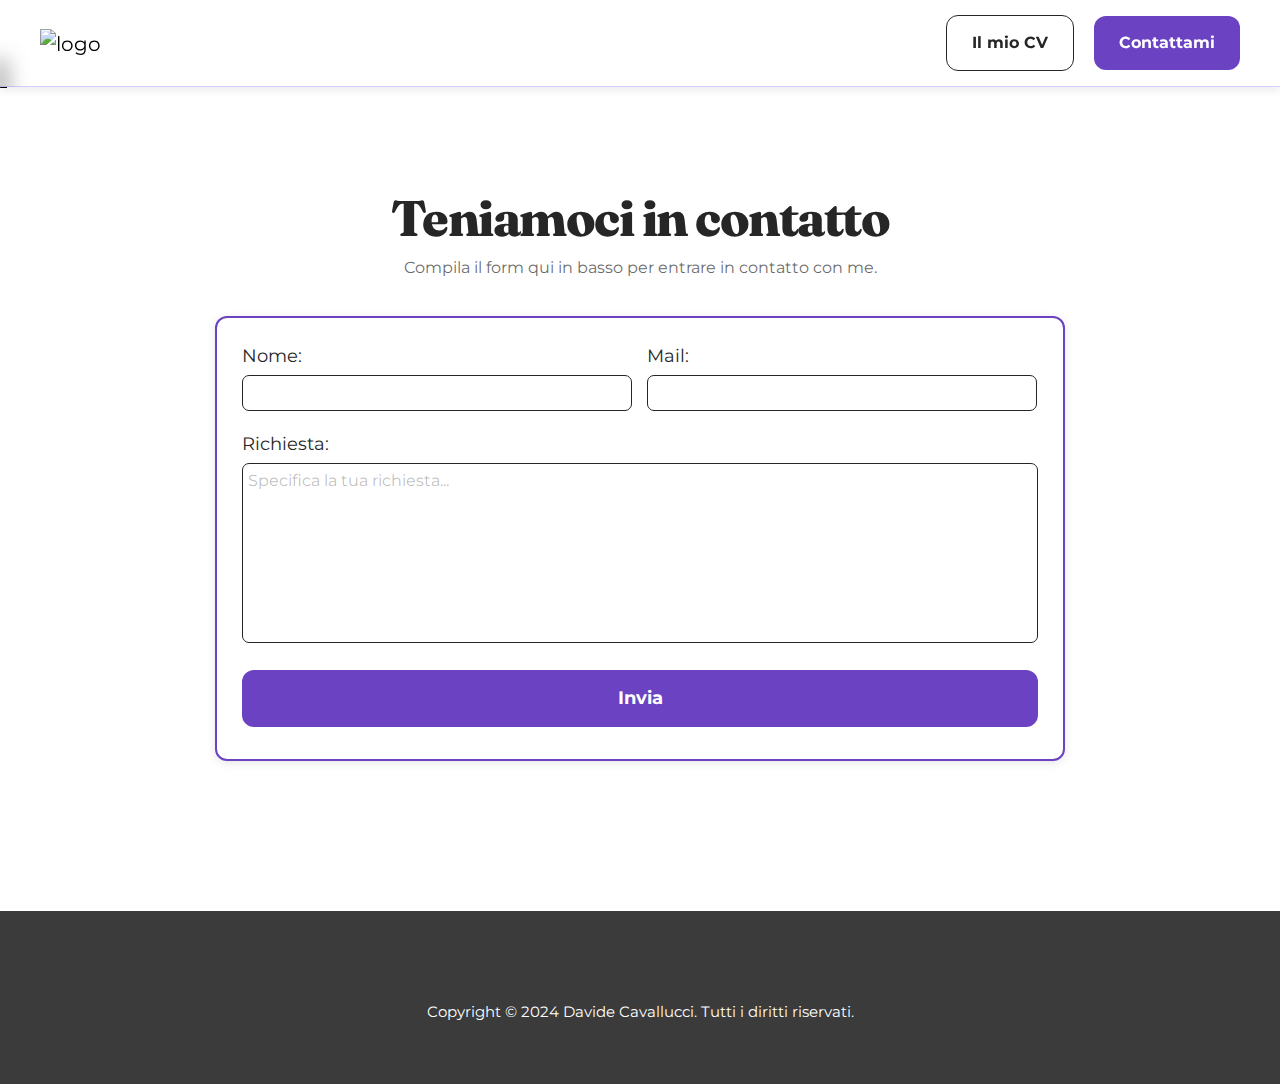
==== commit 248792f3: "Open Graph" ====
--- a/pagine/contatti.html
+++ b/pagine/contatti.html
@@ -7,10 +7,12 @@
     <meta name="theme-color" content="#FFFFFF"/>
 
     <!-- Open Graph -->
-    <meta property="og:title" content="Pagina contatti"/>
-    <meta property="og:type" content="website"/>
-    <meta property="og:url" content="/Il-mio-portfolio/Contatti"/>
-    <meta property="og:image" content="/Il-mio-portfolio/assets/images/pagina-contatti.webp"/>
+    <meta property="og:title" content="Davide Cavallucci - Contatti"/>
+    <meta property="og:description" content="Scrivimi pure per rimanere in contatto. Ti risponderò il prima possibile!">
+    <meta property="og:type" content="Website"/>
+    <meta property="og:url" content="https://davidecavallucci.github.io/pagine/contatti.html"/>
+    <meta property="og:image" content=""/>
+    <meta property="og:locale" content="it_IT">
 
     <!-- Favicon -->
     <link rel="icon" type="image/x-icon" href="../assets/images/Logo.webp">
@@ -71,7 +73,7 @@
 </header>
 
 <main class="contact-page">
-
+  <button id="back-to-top" class="back-to-top"><i class="fa-solid fa-arrow-up"></i></button>
     <section class="contact">
         <div class="contact-container">
           <h1 class="title-section">Teniamoci in contatto</h1>
@@ -125,5 +127,8 @@
  <!-- Menu dinamico mobile -->
 <script src="../assets/js/dynamic-menu.js"></script>
 
+<!-- Menu Pulsante Back to Top -->
+<script src="../assets/js/back-to-top.js"></script>
+
 </body>
 </html>